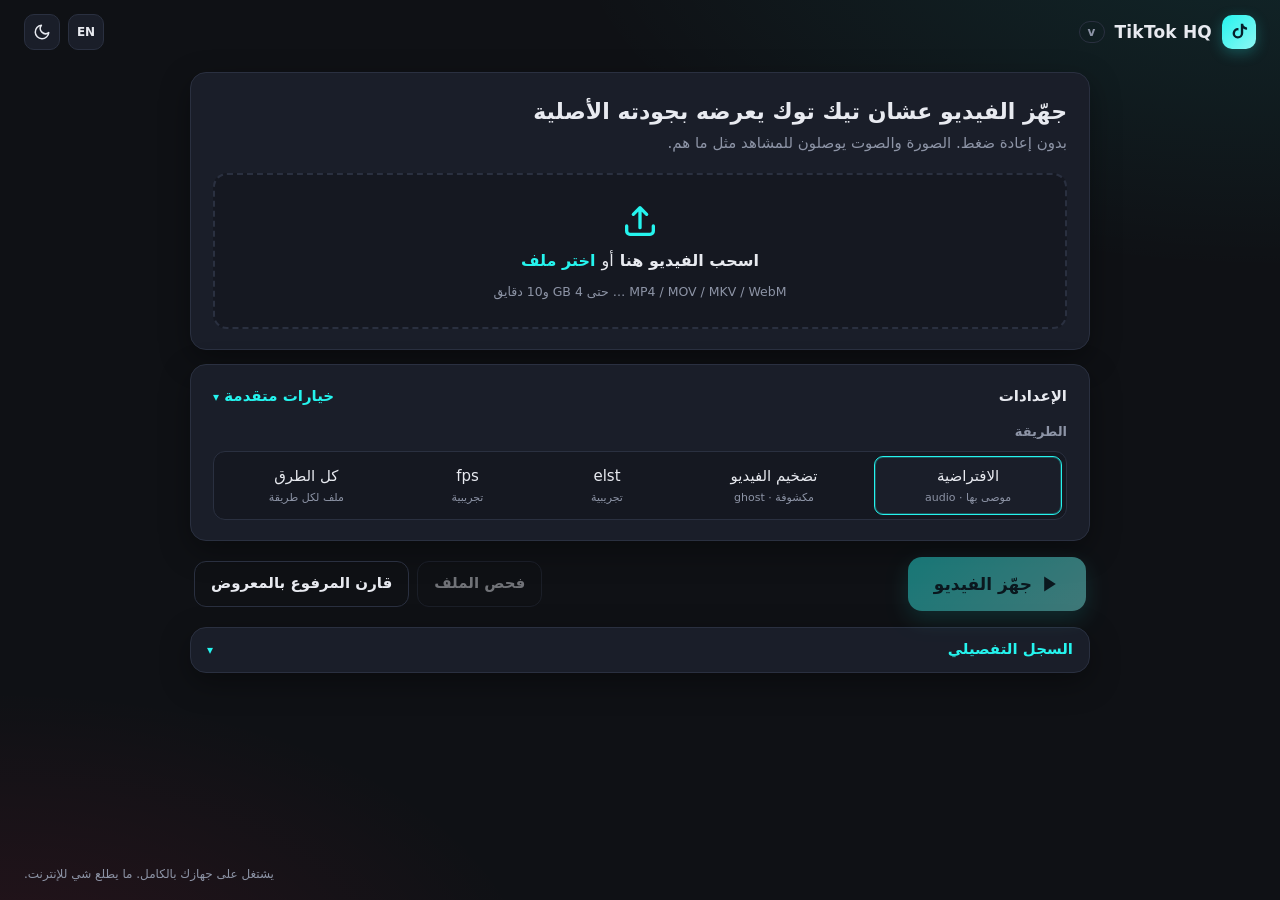
==== tiktok-hq/ui/index.html @ fc6ccd86 "TikTok HQ: modern window (pywebview + HTML/CSS/JS) with proper Arabic RTL, drag-and-drop, progress a" ====
<!doctype html>
<html lang="ar" dir="rtl" data-theme="dark">
<head>
<meta charset="utf-8">
<meta name="viewport" content="width=device-width, initial-scale=1">
<title>TikTok HQ</title>
<link rel="stylesheet" href="app.css">
</head>
<body>
<div id="app" class="app">

  <header class="topbar">
    <div class="brand">
      <span class="logo" aria-hidden="true">
        <svg viewBox="0 0 24 24" width="22" height="22"><path d="M14 3v10.4a3.2 3.2 0 1 1-2.6-3.14V7.6A5.8 5.8 0 1 0 16.6 13.4V8.2c1.2.9 2.6 1.4 4.2 1.4V7c-2.3 0-4.2-1.9-4.2-4z" fill="currentColor"/></svg>
      </span>
      <span class="brand-name">TikTok HQ</span>
      <span class="badge" id="version">v</span>
    </div>
    <div class="topbar-actions">
      <button class="icon-btn" id="btn-lang" title="English / عربي" type="button"><span id="lang-label">EN</span></button>
      <button class="icon-btn" id="btn-theme" title="Theme" type="button" aria-label="theme">
        <svg class="ico-sun" viewBox="0 0 24 24" width="18" height="18"><circle cx="12" cy="12" r="4" fill="none" stroke="currentColor" stroke-width="2"/><path d="M12 2v2m0 16v2M2 12h2m16 0h2M4.9 4.9l1.4 1.4m11.4 11.4 1.4 1.4M4.9 19.1l1.4-1.4m11.4-11.4 1.4-1.4" stroke="currentColor" stroke-width="2" stroke-linecap="round"/></svg>
        <svg class="ico-moon" viewBox="0 0 24 24" width="18" height="18"><path d="M21 12.8A9 9 0 1 1 11.2 3a7 7 0 0 0 9.8 9.8z" fill="none" stroke="currentColor" stroke-width="2" stroke-linejoin="round"/></svg>
      </button>
    </div>
  </header>

  <main class="main">

    <!-- hero / drop zone -->
    <section class="card hero" id="hero">
      <h1 class="title" data-i18n="title">جهّز الفيديو عشان تيك توك يعرضه بجودته الأصلية</h1>
      <p class="subtitle" data-i18n="subtitle">بدون إعادة ضغط. الصورة والصوت يوصلون للمشاهد مثل ما هم.</p>

      <div class="drop" id="drop" tabindex="0" role="button">
        <div class="drop-inner" id="drop-empty">
          <svg viewBox="0 0 24 24" width="40" height="40" aria-hidden="true"><path d="M12 16V4m0 0 4 4m-4-4-4 4" fill="none" stroke="currentColor" stroke-width="2" stroke-linecap="round" stroke-linejoin="round"/><path d="M4 15v3a2 2 0 0 0 2 2h12a2 2 0 0 0 2-2v-3" fill="none" stroke="currentColor" stroke-width="2" stroke-linecap="round"/></svg>
          <div class="drop-text">
            <strong data-i18n="drop_title">اسحب الفيديو هنا</strong>
            <span data-i18n="drop_or">أو</span>
            <button class="link-btn" id="btn-pick" type="button" data-i18n="drop_pick">اختر ملف</button>
          </div>
          <small class="muted" data-i18n="drop_hint">MP4 / MOV / MKV / WebM … حتى 4 GB و10 دقايق</small>
        </div>

        <div class="filecard hidden" id="filecard">
          <div class="thumb" aria-hidden="true">
            <svg viewBox="0 0 24 24" width="28" height="28"><rect x="3" y="5" width="18" height="14" rx="3" fill="none" stroke="currentColor" stroke-width="2"/><path d="m10 9 5 3-5 3z" fill="currentColor"/></svg>
          </div>
          <div class="filemeta">
            <div class="filename" id="f-name">—</div>
            <div class="filespecs" id="f-specs">—</div>
            <div class="plan" id="f-plan"></div>
          </div>
          <button class="icon-btn small" id="btn-clear" type="button" title="×" aria-label="clear">
            <svg viewBox="0 0 24 24" width="16" height="16"><path d="M6 6l12 12M18 6 6 18" stroke="currentColor" stroke-width="2" stroke-linecap="round"/></svg>
          </button>
        </div>
      </div>
    </section>

    <!-- options -->
    <section class="card" id="options">
      <div class="row between">
        <h2 class="h2" data-i18n="options">الإعدادات</h2>
        <button class="link-btn" id="btn-advanced" type="button"><span data-i18n="advanced">خيارات متقدمة</span> <span class="chev">▾</span></button>
      </div>

      <div class="field">
        <label class="label" data-i18n="method">الطريقة</label>
        <div class="segmented" id="method" role="radiogroup">
          <button type="button" data-value="audio" class="seg active"><span data-i18n="m_audio">الافتراضية</span><small data-i18n="m_audio_s">audio · موصى بها</small></button>
          <button type="button" data-value="ghost" class="seg"><span data-i18n="m_ghost">تضخيم الفيديو</span><small data-i18n="m_ghost_s">ghost · مكشوفة</small></button>
          <button type="button" data-value="elst" class="seg"><span data-i18n="m_elst">elst</span><small data-i18n="m_elst_s">تجريبية</small></button>
          <button type="button" data-value="fps" class="seg"><span data-i18n="m_fps">fps</span><small data-i18n="m_fps_s">تجريبية</small></button>
          <button type="button" data-value="all" class="seg"><span data-i18n="m_all">كل الطرق</span><small data-i18n="m_all_s">ملف لكل طريقة</small></button>
        </div>
        <p class="hint warn hidden" id="ghost-warn" data-i18n="ghost_warn">تيك توك يكشف هذي الطريقة من أغسطس 2026 (المنشور يصير خاص). للتجربة بس.</p>
      </div>

      <div class="advanced hidden" id="advanced">
        <div class="field">
          <label class="label" data-i18n="tags">التوقيع داخل الملف</label>
          <div class="segmented" id="tags" role="radiogroup">
            <button type="button" data-value="replica" class="seg active"><span data-i18n="t_replica">برنامج مونتاج</span><small>replica</small></button>
            <button type="button" data-value="plain" class="seg"><span data-i18n="t_plain">ffmpeg قديم</span><small>plain</small></button>
          </div>
        </div>
        <div class="field">
          <label class="check"><input type="checkbox" id="force"> <span data-i18n="force">إعادة ضغط إجبارية (بس إذا تيك توك أعاد ضغط ملفك)</span></label>
        </div>
        <div class="field">
          <label class="label" data-i18n="outdir">مجلد الناتج</label>
          <div class="row">
            <input class="input" id="outdir" type="text" data-i18n-ph="outdir_ph" placeholder="فاضي = بجانب الفيديو الأصلي">
            <button class="btn ghost" id="btn-outdir" type="button" data-i18n="choose">اختر</button>
          </div>
        </div>
      </div>
    </section>

    <!-- action -->
    <section class="actions">
      <button class="btn primary big" id="btn-prepare" type="button" disabled>
        <svg viewBox="0 0 24 24" width="20" height="20" aria-hidden="true"><path d="M5 3l14 9-14 9z" fill="currentColor"/></svg>
        <span data-i18n="prepare">جهّز الفيديو</span>
      </button>
      <div class="tools">
        <button class="btn ghost" id="btn-check" type="button" disabled data-i18n="check">فحص الملف</button>
        <button class="btn ghost" id="btn-compare" type="button" data-i18n="compare">قارن المرفوع بالمعروض</button>
      </div>
    </section>

    <!-- progress -->
    <section class="card hidden" id="progress">
      <div class="stepper">
        <div class="step" data-step="1"><span class="dot"></span><span data-i18n="s1">تجهيز</span></div>
        <div class="step" data-step="2"><span class="dot"></span><span data-i18n="s2">تعديل الحاوية</span></div>
        <div class="step" data-step="3"><span class="dot"></span><span data-i18n="s3">تحقق</span></div>
      </div>
      <div class="bar"><div class="fill" id="bar-fill"></div></div>
      <div class="status" id="status" dir="ltr"></div>
    </section>

    <!-- result -->
    <section class="card result hidden" id="result">
      <div class="result-head">
        <span class="okmark" aria-hidden="true">
          <svg viewBox="0 0 24 24" width="22" height="22"><path d="m5 12 4 4L19 6" fill="none" stroke="currentColor" stroke-width="2.5" stroke-linecap="round" stroke-linejoin="round"/></svg>
        </span>
        <div>
          <h2 class="h2" data-i18n="done_title">تم. الملف جاهز للرفع</h2>
          <div class="outputs" id="outputs"></div>
        </div>
        <button class="btn" id="btn-open" type="button" data-i18n="open_folder">افتح المجلد</button>
      </div>
      <ol class="steps">
        <li data-i18n="n1">ارفعه من متصفح الكمبيوتر (tiktok.com/upload أو TikTok Studio)، مو من تطبيق الجوال.</li>
        <li data-i18n="n2">خلّ خيار الرفع بجودة عالية (HD) مفعّل.</li>
        <li data-i18n="n3">لا تسوي أي تعديل أو قص أو صوت داخل تيك توك.</li>
        <li data-i18n="n4">انشره أول شي بخصوصية (Only you) وانتظر 5 دقايق.</li>
        <li data-i18n="n5">تأكد من الجودة من جهاز أو حساب ثاني، أو من بوت الفحص، ثم خلّه للكل.</li>
      </ol>
    </section>

    <!-- verdict (compare) -->
    <section class="card verdict hidden" id="verdict">
      <div class="verdict-badge" id="verdict-badge">—</div>
      <p class="verdict-text" id="verdict-text"></p>
    </section>

    <!-- error -->
    <section class="card error hidden" id="error">
      <div class="result-head">
        <span class="errmark" aria-hidden="true">
          <svg viewBox="0 0 24 24" width="22" height="22"><path d="M12 8v5m0 3.5v.5M10.3 3.9 2.6 17.2A2 2 0 0 0 4.3 20h15.4a2 2 0 0 0 1.7-2.8L13.7 3.9a2 2 0 0 0-3.4 0z" fill="none" stroke="currentColor" stroke-width="2" stroke-linecap="round" stroke-linejoin="round"/></svg>
        </span>
        <div>
          <h2 class="h2" data-i18n="err_title">ما اكتمل</h2>
          <p class="muted" id="error-text" dir="auto"></p>
        </div>
      </div>
    </section>

    <!-- log -->
    <section class="card log-card" id="log-card">
      <button class="row between link-btn wide" id="btn-log" type="button">
        <span data-i18n="log">السجل التفصيلي</span><span class="chev" id="log-chev">▾</span>
      </button>
      <pre class="log hidden" id="log" dir="ltr"></pre>
    </section>

  </main>

  <footer class="foot">
    <span class="muted" id="tools-line"></span>
    <span class="muted" data-i18n="foot">يشتغل على جهازك بالكامل. ما يطلع شي للإنترنت.</span>
  </footer>

  <div class="toast hidden" id="toast" dir="auto"></div>
</div>
<script src="app.js"></script>
</body>
</html>
---- tiktok-hq/ui/app.css ----
/* TikTok HQ - modern UI. No external assets (works offline inside the app). */

:root {
  --bg: #0f1115;
  --bg-2: #151821;
  --card: #1a1e29;
  --card-2: #20253200;
  --border: #2a3040;
  --text: #e8eaf0;
  --muted: #8d94a6;
  --accent: #25f4ee;        /* tiktok cyan */
  --accent-2: #fe2c55;      /* tiktok pink */
  --accent-ink: #06202a;
  --ok: #3ddc84;
  --warn: #ffb020;
  --err: #ff5a6a;
  --shadow: 0 10px 30px rgba(0, 0, 0, .35);
  --radius: 16px;
  --font: system-ui, -apple-system, "Segoe UI", "SF Pro Text", "Noto Sans Arabic", "Tahoma", sans-serif;
  --mono: ui-monospace, "Cascadia Mono", "SF Mono", Menlo, Consolas, monospace;
}
:root[data-theme="light"] {
  --bg: #f3f4f8;
  --bg-2: #ffffff;
  --card: #ffffff;
  --border: #e1e4ec;
  --text: #171a22;
  --muted: #6b7280;
  --accent-ink: #063a40;
  --shadow: 0 10px 30px rgba(20, 30, 60, .08);
}

* { box-sizing: border-box; }
html, body { height: 100%; }
body {
  margin: 0;
  font-family: var(--font);
  font-size: 15px;
  line-height: 1.55;
  color: var(--text);
  background: radial-gradient(1200px 600px at 100% -10%, rgba(37, 244, 238, .10), transparent 60%),
              radial-gradient(900px 500px at 0% 110%, rgba(254, 44, 85, .10), transparent 60%),
              var(--bg);
  font-variant-numeric: tabular-nums;
  -webkit-font-smoothing: antialiased;
  user-select: none;
}
button, input { font: inherit; color: inherit; }
button { cursor: pointer; }
.hidden { display: none !important; }
.muted { color: var(--muted); }

.app { min-height: 100%; display: flex; flex-direction: column; }
.main { flex: 1; width: min(900px, 100% - 48px); margin: 0 auto; padding: 8px 0 24px; display: flex; flex-direction: column; gap: 14px; }

/* top bar */
.topbar { display: flex; align-items: center; justify-content: space-between; padding: 14px 24px; }
.brand { display: flex; align-items: center; gap: 10px; font-weight: 700; font-size: 17px; letter-spacing: .2px; }
.logo { display: inline-grid; place-items: center; width: 34px; height: 34px; border-radius: 10px; color: var(--accent-ink);
  background: linear-gradient(135deg, var(--accent), #8ef7f3); box-shadow: 0 4px 14px rgba(37, 244, 238, .25); }
.badge { font-size: 12px; font-weight: 600; color: var(--muted); border: 1px solid var(--border); border-radius: 999px; padding: 1px 8px; direction: ltr; }
.topbar-actions { display: flex; gap: 8px; }
.icon-btn { display: inline-grid; place-items: center; width: 36px; height: 36px; border-radius: 10px; border: 1px solid var(--border); background: var(--card); color: var(--text); transition: background .15s, transform .1s; }
.icon-btn:hover { background: var(--bg-2); }
.icon-btn:active { transform: scale(.96); }
.icon-btn.small { width: 30px; height: 30px; border-radius: 8px; }
#lang-label { font-size: 12px; font-weight: 700; }
:root[data-theme="light"] .ico-moon, :root[data-theme="dark"] .ico-sun { display: none; }

/* cards */
.card { background: var(--card); border: 1px solid var(--border); border-radius: var(--radius); padding: 20px 22px; box-shadow: var(--shadow); }
.h2 { font-size: 15px; font-weight: 700; margin: 0; }
.row { display: flex; align-items: center; gap: 10px; }
.row.between { justify-content: space-between; }
.wide { width: 100%; }

/* hero */
.hero { padding-top: 24px; }
.title { font-size: 22px; font-weight: 800; margin: 0 0 4px; line-height: 1.4; }
.subtitle { margin: 0 0 18px; color: var(--muted); }

.drop { position: relative; border: 2px dashed var(--border); border-radius: 14px; padding: 26px 20px; text-align: center; transition: border-color .15s, background .15s; background: var(--bg-2); outline: none; }
.drop:hover, .drop:focus-visible { border-color: var(--accent); }
.drop.over { border-color: var(--accent); background: rgba(37, 244, 238, .07); }
.drop.has-file { padding: 14px 16px; text-align: start; border-style: solid; }
.drop-inner { display: flex; flex-direction: column; align-items: center; gap: 8px; color: var(--muted); }
.drop-inner svg { color: var(--accent); }
.drop-text { display: flex; gap: 6px; align-items: baseline; color: var(--text); font-size: 16px; }
.link-btn { background: none; border: 0; padding: 0; color: var(--accent); font-weight: 600; }
.link-btn:hover { text-decoration: underline; }
:root[data-theme="light"] .link-btn { color: #0b8a86; }

.filecard { display: flex; align-items: center; gap: 14px; }
.thumb { flex: 0 0 52px; height: 52px; display: grid; place-items: center; border-radius: 12px; background: linear-gradient(135deg, rgba(37, 244, 238, .18), rgba(254, 44, 85, .18)); color: var(--text); }
.filemeta { flex: 1; min-width: 0; }
.filename { font-weight: 700; white-space: nowrap; overflow: hidden; text-overflow: ellipsis; direction: ltr; text-align: start; unicode-bidi: plaintext; }
.filespecs { color: var(--muted); font-size: 13px; direction: ltr; text-align: start; unicode-bidi: plaintext; }
.plan { margin-top: 6px; font-size: 13px; display: flex; flex-wrap: wrap; gap: 6px; }
.chip { display: inline-flex; align-items: center; gap: 6px; padding: 2px 10px; border-radius: 999px; font-size: 12.5px; font-weight: 600; border: 1px solid var(--border); background: var(--card); }
.chip.ok { color: var(--ok); border-color: rgba(61, 220, 132, .35); }
.chip.warn { color: var(--warn); border-color: rgba(255, 176, 32, .4); }
.chip.info { color: var(--accent); border-color: rgba(37, 244, 238, .35); }
:root[data-theme="light"] .chip.info { color: #0b8a86; }

/* options */
.field { margin-top: 14px; }
.label { display: block; font-size: 13px; font-weight: 600; color: var(--muted); margin-bottom: 8px; }
.segmented { display: flex; flex-wrap: wrap; gap: 6px; padding: 4px; border-radius: 12px; background: var(--bg-2); border: 1px solid var(--border); }
.seg { flex: 1 1 auto; min-width: 110px; display: flex; flex-direction: column; align-items: center; gap: 1px; padding: 8px 10px; border-radius: 9px; border: 1px solid transparent; background: transparent; transition: background .15s, border-color .15s; }
.seg small { font-size: 11px; color: var(--muted); direction: ltr; }
.seg:hover { background: var(--card); }
.seg.active { background: var(--card); border-color: var(--accent); box-shadow: 0 0 0 1px rgba(37, 244, 238, .25) inset; }
.hint { font-size: 13px; margin: 8px 2px 0; }
.hint.warn { color: var(--warn); }
.advanced { margin-top: 6px; padding-top: 4px; border-top: 1px dashed var(--border); }
.check { display: flex; align-items: center; gap: 10px; cursor: pointer; }
.check input { width: 18px; height: 18px; accent-color: var(--accent); }
.input { flex: 1; padding: 10px 12px; border-radius: 10px; border: 1px solid var(--border); background: var(--bg-2); color: var(--text); direction: ltr; text-align: start; }
.input:focus { outline: 2px solid rgba(37, 244, 238, .4); border-color: var(--accent); }
.chev { display: inline-block; transition: transform .15s; font-size: 12px; }
.open .chev, .chev.open { transform: rotate(180deg); }

/* buttons */
.btn { display: inline-flex; align-items: center; justify-content: center; gap: 8px; padding: 10px 16px; border-radius: 12px; border: 1px solid var(--border); background: var(--card); color: var(--text); font-weight: 600; transition: transform .1s, filter .15s, background .15s; }
.btn:hover { filter: brightness(1.08); }
.btn:active { transform: translateY(1px); }
.btn:disabled { opacity: .45; cursor: not-allowed; filter: none; transform: none; }
.btn.ghost { background: transparent; }
.btn.primary { border: 0; color: #06202a; background: linear-gradient(135deg, var(--accent), #7af5f0); box-shadow: 0 8px 22px rgba(37, 244, 238, .28); }
.btn.big { padding: 14px 26px; font-size: 17px; border-radius: 14px; }
.actions { display: flex; align-items: center; justify-content: space-between; gap: 12px; flex-wrap: wrap; padding: 2px 4px; }
.tools { display: flex; gap: 8px; flex-wrap: wrap; }

/* progress */
.stepper { display: flex; gap: 8px; margin-bottom: 14px; }
.step { flex: 1; display: flex; align-items: center; gap: 8px; padding: 8px 10px; border-radius: 10px; background: var(--bg-2); color: var(--muted); font-size: 13.5px; font-weight: 600; border: 1px solid var(--border); }
.step .dot { width: 10px; height: 10px; border-radius: 50%; background: var(--border); flex: 0 0 auto; }
.step.active { color: var(--text); border-color: var(--accent); }
.step.active .dot { background: var(--accent); box-shadow: 0 0 0 4px rgba(37, 244, 238, .2); animation: pulse 1.2s infinite; }
.step.done { color: var(--text); }
.step.done .dot { background: var(--ok); }
@keyframes pulse { 0%, 100% { box-shadow: 0 0 0 3px rgba(37, 244, 238, .2); } 50% { box-shadow: 0 0 0 7px rgba(37, 244, 238, .08); } }
.bar { height: 10px; border-radius: 999px; background: var(--bg-2); border: 1px solid var(--border); overflow: hidden; }
.fill { height: 100%; width: 0; border-radius: inherit; background: linear-gradient(90deg, var(--accent), var(--accent-2)); transition: width .25s ease; }
.fill.indeterminate { width: 35% !important; animation: slide 1.2s infinite ease-in-out; }
@keyframes slide { 0% { margin-inline-start: -35%; } 100% { margin-inline-start: 100%; } }
.status { margin-top: 10px; font-family: var(--mono); font-size: 12.5px; color: var(--muted); white-space: nowrap; overflow: hidden; text-overflow: ellipsis; text-align: left; }

/* result / error / verdict */
.result-head { display: flex; align-items: flex-start; gap: 14px; }
.result-head > div { flex: 1; min-width: 0; }
.okmark { display: grid; place-items: center; width: 40px; height: 40px; border-radius: 50%; background: rgba(61, 220, 132, .15); color: var(--ok); flex: 0 0 auto; }
.errmark { display: grid; place-items: center; width: 40px; height: 40px; border-radius: 50%; background: rgba(255, 90, 106, .15); color: var(--err); flex: 0 0 auto; }
.result { border-color: rgba(61, 220, 132, .35); }
.error { border-color: rgba(255, 90, 106, .4); }
.outputs { margin-top: 4px; font-family: var(--mono); font-size: 12.5px; color: var(--muted); direction: ltr; text-align: left; word-break: break-all; }
.steps { margin: 16px 0 0; padding-inline-start: 22px; color: var(--text); }
.steps li { margin: 6px 0; }
.verdict { display: flex; align-items: center; gap: 14px; }
.verdict-badge { font-family: var(--mono); font-weight: 800; padding: 6px 12px; border-radius: 10px; background: var(--bg-2); border: 1px solid var(--border); direction: ltr; }
.verdict-badge.good { color: var(--ok); border-color: rgba(61, 220, 132, .4); }
.verdict-badge.bad { color: var(--err); border-color: rgba(255, 90, 106, .4); }
.verdict-text { margin: 0; }

/* log */
.log-card { padding: 10px 16px; }
.log { margin: 10px 0 0; max-height: 280px; overflow: auto; padding: 12px; border-radius: 10px; background: var(--bg); border: 1px solid var(--border); font-family: var(--mono); font-size: 12.5px; line-height: 1.5; color: var(--muted); white-space: pre-wrap; text-align: left; user-select: text; }

/* footer, toast */
.foot { display: flex; justify-content: space-between; gap: 12px; padding: 10px 24px 16px; font-size: 12px; flex-wrap: wrap; }
#tools-line { direction: ltr; }
.toast { position: fixed; bottom: 22px; inset-inline-start: 50%; transform: translateX(-50%); background: var(--text); color: var(--bg); padding: 10px 16px; border-radius: 12px; box-shadow: var(--shadow); font-weight: 600; max-width: min(640px, 90vw); z-index: 10; }
[dir="rtl"] .toast { transform: translateX(50%); }

/* busy state */
.busy .btn.primary { pointer-events: none; opacity: .6; }
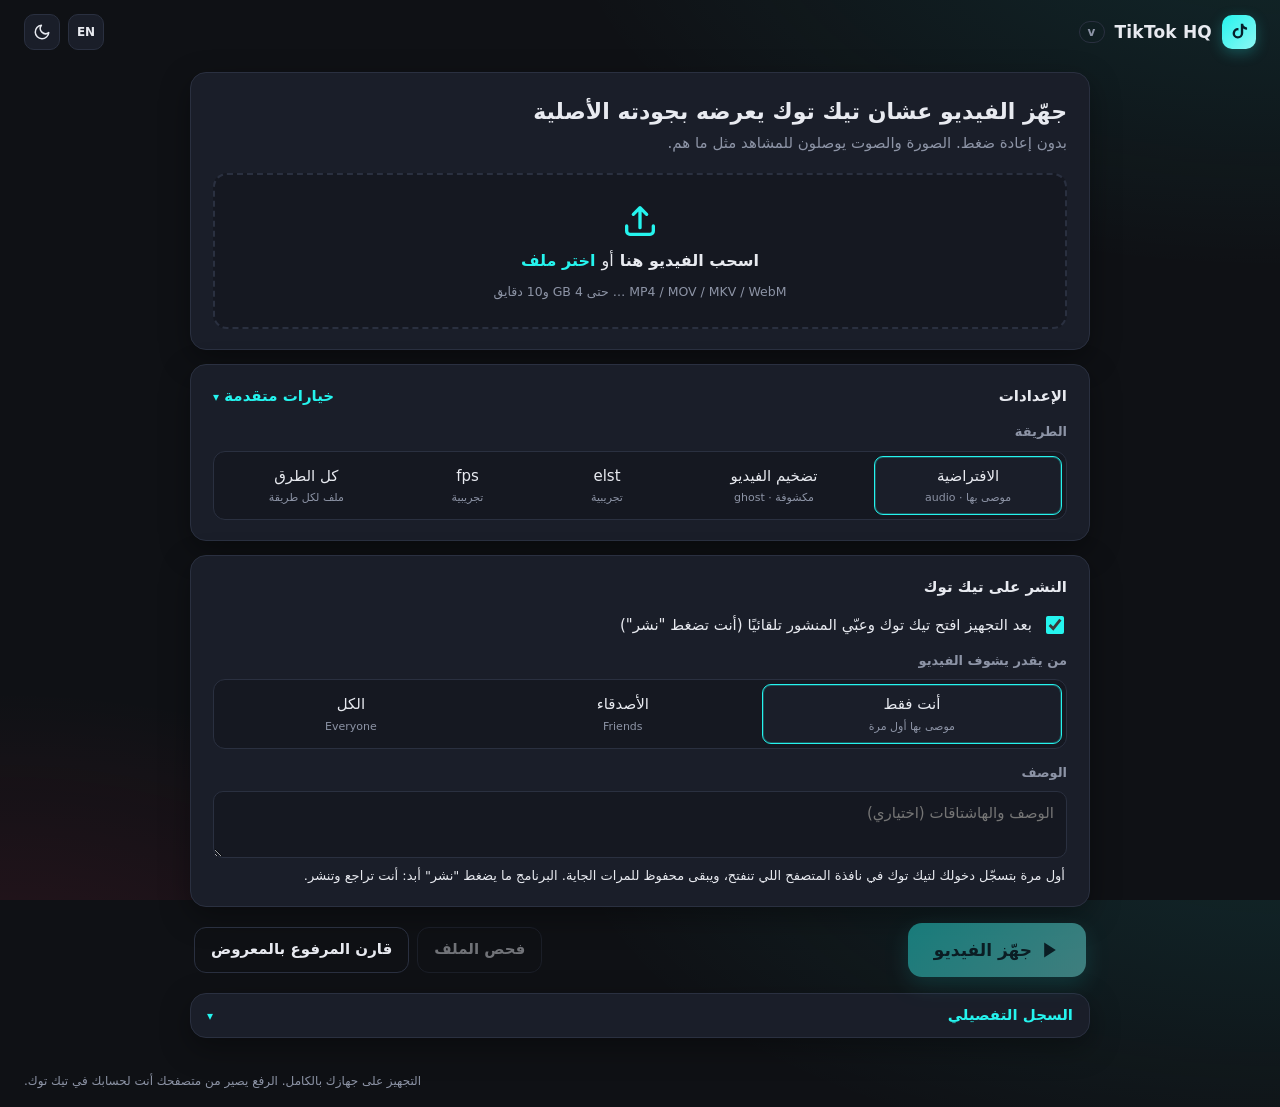
==== commit 22a62f1f: "TikTok HQ 2.3.0: after preparing, set up the TikTok post in the user's browser; the user presses Pos" ====
--- a/tiktok-hq/ui/index.html
+++ b/tiktok-hq/ui/index.html
@@ -33,7 +33,7 @@
       <h1 class="title" data-i18n="title">جهّز الفيديو عشان تيك توك يعرضه بجودته الأصلية</h1>
       <p class="subtitle" data-i18n="subtitle">بدون إعادة ضغط. الصورة والصوت يوصلون للمشاهد مثل ما هم.</p>
 
-      <div class="drop" id="drop" tabindex="0" role="button">
+      <div class="drop" id="drop" tabindex="0" data-i18n-aria="drop_title" aria-label="اسحب الفيديو هنا">
         <div class="drop-inner" id="drop-empty">
           <svg viewBox="0 0 24 24" width="40" height="40" aria-hidden="true"><path d="M12 16V4m0 0 4 4m-4-4-4 4" fill="none" stroke="currentColor" stroke-width="2" stroke-linecap="round" stroke-linejoin="round"/><path d="M4 15v3a2 2 0 0 0 2 2h12a2 2 0 0 0 2-2v-3" fill="none" stroke="currentColor" stroke-width="2" stroke-linecap="round"/></svg>
           <div class="drop-text">
@@ -64,17 +64,17 @@
     <section class="card" id="options">
       <div class="row between">
         <h2 class="h2" data-i18n="options">الإعدادات</h2>
-        <button class="link-btn" id="btn-advanced" type="button"><span data-i18n="advanced">خيارات متقدمة</span> <span class="chev">▾</span></button>
+        <button class="link-btn" id="btn-advanced" type="button" aria-expanded="false" aria-controls="advanced"><span data-i18n="advanced">خيارات متقدمة</span> <span class="chev">▾</span></button>
       </div>
 
       <div class="field">
         <label class="label" data-i18n="method">الطريقة</label>
         <div class="segmented" id="method" role="radiogroup">
-          <button type="button" data-value="audio" class="seg active"><span data-i18n="m_audio">الافتراضية</span><small data-i18n="m_audio_s">audio · موصى بها</small></button>
-          <button type="button" data-value="ghost" class="seg"><span data-i18n="m_ghost">تضخيم الفيديو</span><small data-i18n="m_ghost_s">ghost · مكشوفة</small></button>
-          <button type="button" data-value="elst" class="seg"><span data-i18n="m_elst">elst</span><small data-i18n="m_elst_s">تجريبية</small></button>
-          <button type="button" data-value="fps" class="seg"><span data-i18n="m_fps">fps</span><small data-i18n="m_fps_s">تجريبية</small></button>
-          <button type="button" data-value="all" class="seg"><span data-i18n="m_all">كل الطرق</span><small data-i18n="m_all_s">ملف لكل طريقة</small></button>
+          <button type="button" role="radio" aria-checked="true" data-value="audio" class="seg active"><span data-i18n="m_audio">الافتراضية</span><small data-i18n="m_audio_s">audio · موصى بها</small></button>
+          <button type="button" role="radio" aria-checked="false" data-value="ghost" class="seg"><span data-i18n="m_ghost">تضخيم الفيديو</span><small data-i18n="m_ghost_s">ghost · مكشوفة</small></button>
+          <button type="button" role="radio" aria-checked="false" data-value="elst" class="seg"><span data-i18n="m_elst">elst</span><small data-i18n="m_elst_s">تجريبية</small></button>
+          <button type="button" role="radio" aria-checked="false" data-value="fps" class="seg"><span data-i18n="m_fps">fps</span><small data-i18n="m_fps_s">تجريبية</small></button>
+          <button type="button" role="radio" aria-checked="false" data-value="all" class="seg"><span data-i18n="m_all">كل الطرق</span><small data-i18n="m_all_s">ملف لكل طريقة</small></button>
         </div>
         <p class="hint warn hidden" id="ghost-warn" data-i18n="ghost_warn">تيك توك يكشف هذي الطريقة من أغسطس 2026 (المنشور يصير خاص). للتجربة بس.</p>
       </div>
@@ -83,8 +83,8 @@
         <div class="field">
           <label class="label" data-i18n="tags">التوقيع داخل الملف</label>
           <div class="segmented" id="tags" role="radiogroup">
-            <button type="button" data-value="replica" class="seg active"><span data-i18n="t_replica">برنامج مونتاج</span><small>replica</small></button>
-            <button type="button" data-value="plain" class="seg"><span data-i18n="t_plain">ffmpeg قديم</span><small>plain</small></button>
+            <button type="button" role="radio" aria-checked="true" data-value="replica" class="seg active"><span data-i18n="t_replica">برنامج مونتاج</span><small>replica</small></button>
+            <button type="button" role="radio" aria-checked="false" data-value="plain" class="seg"><span data-i18n="t_plain">ffmpeg قديم</span><small>plain</small></button>
           </div>
         </div>
         <div class="field">
@@ -97,6 +97,30 @@
             <button class="btn ghost" id="btn-outdir" type="button" data-i18n="choose">اختر</button>
           </div>
         </div>
+      </div>
+    </section>
+
+    <!-- posting on TikTok (hand-over: the app fills the form, the user presses Post) -->
+    <section class="card" id="post-opts">
+      <h2 class="h2" data-i18n="post_title">النشر على تيك توك</h2>
+      <div class="field">
+        <label class="check"><input type="checkbox" id="auto-upload" checked> <span data-i18n="auto_upload">بعد التجهيز افتح تيك توك وعبّي المنشور تلقائيًا (أنت تضغط "نشر")</span></label>
+      </div>
+      <div id="post-fields">
+        <div class="field">
+          <label class="label" data-i18n="privacy">من يقدر يشوف الفيديو</label>
+          <div class="segmented" id="privacy" role="radiogroup">
+            <button type="button" role="radio" aria-checked="true" data-value="only_me" class="seg active"><span data-i18n="p_only_me">أنت فقط</span><small data-i18n="p_only_me_s">موصى بها أول مرة</small></button>
+            <button type="button" role="radio" aria-checked="false" data-value="friends" class="seg"><span data-i18n="p_friends">الأصدقاء</span><small>Friends</small></button>
+            <button type="button" role="radio" aria-checked="false" data-value="everyone" class="seg"><span data-i18n="p_everyone">الكل</span><small>Everyone</small></button>
+          </div>
+        </div>
+        <div class="field">
+          <label class="label" for="caption" data-i18n="caption">الوصف</label>
+          <textarea class="input textarea" id="caption" dir="auto" rows="2" maxlength="2200" data-i18n-ph="caption_ph" placeholder="الوصف والهاشتاقات (اختياري)"></textarea>
+        </div>
+        <p class="hint" data-i18n="post_hint">أول مرة بتسجّل دخولك لتيك توك في نافذة المتصفح اللي تنفتح، ويبقى محفوظ للمرات الجاية. البرنامج ما يضغط "نشر" أبد: أنت تراجع وتنشر.</p>
+        <p class="hint warn hidden" id="no-browser" data-i18n="no_browser_hint">ما لقينا Microsoft Edge ولا Google Chrome على الجهاز، والنشر التلقائي يحتاج واحد منهم.</p>
       </div>
     </section>
 
@@ -133,7 +157,10 @@
           <h2 class="h2" data-i18n="done_title">تم. الملف جاهز للرفع</h2>
           <div class="outputs" id="outputs"></div>
         </div>
-        <button class="btn" id="btn-open" type="button" data-i18n="open_folder">افتح المجلد</button>
+        <div class="head-actions">
+          <button class="btn primary hidden" id="btn-upload" type="button" data-i18n="upload_now">جهّز المنشور على تيك توك</button>
+          <button class="btn" id="btn-open" type="button" data-i18n="open_folder">افتح المجلد</button>
+        </div>
       </div>
       <ol class="steps">
         <li data-i18n="n1">ارفعه من متصفح الكمبيوتر (tiktok.com/upload أو TikTok Studio)، مو من تطبيق الجوال.</li>
@@ -142,6 +169,32 @@
         <li data-i18n="n4">انشره أول شي بخصوصية (Only you) وانتظر 5 دقايق.</li>
         <li data-i18n="n5">تأكد من الجودة من جهاز أو حساب ثاني، أو من بوت الفحص، ثم خلّه للكل.</li>
       </ol>
+    </section>
+
+    <!-- upload to TikTok: status -->
+    <section class="card upload hidden" id="upload" data-state="" aria-live="polite">
+      <div class="result-head">
+        <span class="upmark" aria-hidden="true">
+          <svg viewBox="0 0 24 24" width="22" height="22"><path d="M14 3v10.4a3.2 3.2 0 1 1-2.6-3.14V7.6A5.8 5.8 0 1 0 16.6 13.4V8.2c1.2.9 2.6 1.4 4.2 1.4V7c-2.3 0-4.2-1.9-4.2-4z" fill="currentColor"/></svg>
+        </span>
+        <div>
+          <h2 class="h2" id="up-title">—</h2>
+          <p class="up-text" id="up-text" dir="auto"></p>
+          <p class="muted up-file" id="up-file" dir="auto"></p>
+        </div>
+        <div class="head-actions">
+          <button class="btn ghost" id="btn-up-stop" type="button" data-i18n="up_stop">إيقاف</button>
+          <button class="btn hidden" id="btn-up-retry" type="button" data-i18n="up_retry">حاول مرة ثانية</button>
+          <button class="btn ghost hidden" id="btn-up-debug" type="button" data-i18n="up_debug">ملفات التشخيص</button>
+        </div>
+      </div>
+      <div class="stepper up-steps">
+        <div class="step" data-up="1"><span class="dot"></span><span data-i18n="u1">فتح المتصفح</span></div>
+        <div class="step" data-up="2"><span class="dot"></span><span data-i18n="u2">تسجيل الدخول</span></div>
+        <div class="step" data-up="3"><span class="dot"></span><span data-i18n="u3">رفع الملف</span></div>
+        <div class="step" data-up="4"><span class="dot"></span><span data-i18n="u4">الوصف والخصوصية</span></div>
+        <div class="step" data-up="5"><span class="dot"></span><span data-i18n="u5">ضغطتك على "نشر"</span></div>
+      </div>
     </section>
 
     <!-- verdict (compare) -->
@@ -165,7 +218,7 @@
 
     <!-- log -->
     <section class="card log-card" id="log-card">
-      <button class="row between link-btn wide" id="btn-log" type="button">
+      <button class="row between link-btn wide" id="btn-log" type="button" aria-expanded="false" aria-controls="log">
         <span data-i18n="log">السجل التفصيلي</span><span class="chev" id="log-chev">▾</span>
       </button>
       <pre class="log hidden" id="log" dir="ltr"></pre>
@@ -175,10 +228,10 @@
 
   <footer class="foot">
     <span class="muted" id="tools-line"></span>
-    <span class="muted" data-i18n="foot">يشتغل على جهازك بالكامل. ما يطلع شي للإنترنت.</span>
+    <span class="muted" data-i18n="foot">التجهيز على جهازك بالكامل. الرفع يصير من متصفحك أنت لحسابك في تيك توك.</span>
   </footer>
 
-  <div class="toast hidden" id="toast" dir="auto"></div>
+  <div class="toast hidden" id="toast" dir="auto" role="status" aria-live="polite"></div>
 </div>
 <script src="app.js"></script>
 </body>
--- a/tiktok-hq/ui/app.css
+++ b/tiktok-hq/ui/app.css
@@ -14,6 +14,8 @@
   --ok: #3ddc84;
   --warn: #ffb020;
   --err: #ff5a6a;
+  --accent-line: #25f4ee;   /* borders / focus of active controls */
+  --accent-text: #25f4ee;   /* links and info chips */
   --shadow: 0 10px 30px rgba(0, 0, 0, .35);
   --radius: 16px;
   --font: system-ui, -apple-system, "Segoe UI", "SF Pro Text", "Noto Sans Arabic", "Tahoma", sans-serif;
@@ -27,6 +29,11 @@
   --text: #171a22;
   --muted: #6b7280;
   --accent-ink: #063a40;
+  --accent-line: #0b8a86;
+  --accent-text: #0b7a77;
+  --ok: #15803d;
+  --warn: #b45309;
+  --err: #dc2626;
   --shadow: 0 10px 30px rgba(20, 30, 60, .08);
 }
 
@@ -45,7 +52,7 @@
   -webkit-font-smoothing: antialiased;
   user-select: none;
 }
-button, input { font: inherit; color: inherit; }
+button, input, textarea { font: inherit; color: inherit; }
 button { cursor: pointer; }
 .hidden { display: none !important; }
 .muted { color: var(--muted); }
@@ -80,27 +87,25 @@
 .subtitle { margin: 0 0 18px; color: var(--muted); }
 
 .drop { position: relative; border: 2px dashed var(--border); border-radius: 14px; padding: 26px 20px; text-align: center; transition: border-color .15s, background .15s; background: var(--bg-2); outline: none; }
-.drop:hover, .drop:focus-visible { border-color: var(--accent); }
-.drop.over { border-color: var(--accent); background: rgba(37, 244, 238, .07); }
+.drop:hover, .drop:focus-visible { border-color: var(--accent-line); }
+.drop.over { border-color: var(--accent-line); background: rgba(37, 244, 238, .07); }
 .drop.has-file { padding: 14px 16px; text-align: start; border-style: solid; }
 .drop-inner { display: flex; flex-direction: column; align-items: center; gap: 8px; color: var(--muted); }
-.drop-inner svg { color: var(--accent); }
+.drop-inner svg { color: var(--accent-text); }
 .drop-text { display: flex; gap: 6px; align-items: baseline; color: var(--text); font-size: 16px; }
-.link-btn { background: none; border: 0; padding: 0; color: var(--accent); font-weight: 600; }
+.link-btn { background: none; border: 0; padding: 0; color: var(--accent-text); font-weight: 600; }
 .link-btn:hover { text-decoration: underline; }
-:root[data-theme="light"] .link-btn { color: #0b8a86; }
 
 .filecard { display: flex; align-items: center; gap: 14px; }
 .thumb { flex: 0 0 52px; height: 52px; display: grid; place-items: center; border-radius: 12px; background: linear-gradient(135deg, rgba(37, 244, 238, .18), rgba(254, 44, 85, .18)); color: var(--text); }
 .filemeta { flex: 1; min-width: 0; }
-.filename { font-weight: 700; white-space: nowrap; overflow: hidden; text-overflow: ellipsis; direction: ltr; text-align: start; unicode-bidi: plaintext; }
+.filename { font-weight: 700; white-space: nowrap; overflow: hidden; text-overflow: ellipsis; direction: ltr; text-align: start; unicode-bidi: plaintext; -webkit-user-select: text; user-select: text; }
 .filespecs { color: var(--muted); font-size: 13px; direction: ltr; text-align: start; unicode-bidi: plaintext; }
 .plan { margin-top: 6px; font-size: 13px; display: flex; flex-wrap: wrap; gap: 6px; }
-.chip { display: inline-flex; align-items: center; gap: 6px; padding: 2px 10px; border-radius: 999px; font-size: 12.5px; font-weight: 600; border: 1px solid var(--border); background: var(--card); }
+.chip { display: inline-flex; align-items: center; gap: 6px; padding: 2px 10px; border-radius: 999px; font-size: 12.5px; font-weight: 600; border: 1px solid var(--border); background: var(--card); unicode-bidi: plaintext; }
 .chip.ok { color: var(--ok); border-color: rgba(61, 220, 132, .35); }
 .chip.warn { color: var(--warn); border-color: rgba(255, 176, 32, .4); }
-.chip.info { color: var(--accent); border-color: rgba(37, 244, 238, .35); }
-:root[data-theme="light"] .chip.info { color: #0b8a86; }
+.chip.info { color: var(--accent-text); border-color: rgba(37, 244, 238, .35); }
 
 /* options */
 .field { margin-top: 14px; }
@@ -109,14 +114,14 @@
 .seg { flex: 1 1 auto; min-width: 110px; display: flex; flex-direction: column; align-items: center; gap: 1px; padding: 8px 10px; border-radius: 9px; border: 1px solid transparent; background: transparent; transition: background .15s, border-color .15s; }
 .seg small { font-size: 11px; color: var(--muted); direction: ltr; }
 .seg:hover { background: var(--card); }
-.seg.active { background: var(--card); border-color: var(--accent); box-shadow: 0 0 0 1px rgba(37, 244, 238, .25) inset; }
+.seg.active { background: var(--card); border-color: var(--accent-line); box-shadow: 0 0 0 1px rgba(37, 244, 238, .25) inset; }
 .hint { font-size: 13px; margin: 8px 2px 0; }
 .hint.warn { color: var(--warn); }
 .advanced { margin-top: 6px; padding-top: 4px; border-top: 1px dashed var(--border); }
 .check { display: flex; align-items: center; gap: 10px; cursor: pointer; }
 .check input { width: 18px; height: 18px; accent-color: var(--accent); }
 .input { flex: 1; padding: 10px 12px; border-radius: 10px; border: 1px solid var(--border); background: var(--bg-2); color: var(--text); direction: ltr; text-align: start; }
-.input:focus { outline: 2px solid rgba(37, 244, 238, .4); border-color: var(--accent); }
+.input:focus { outline: 2px solid rgba(37, 244, 238, .4); border-color: var(--accent-line); }
 .chev { display: inline-block; transition: transform .15s; font-size: 12px; }
 .open .chev, .chev.open { transform: rotate(180deg); }
 
@@ -135,8 +140,8 @@
 .stepper { display: flex; gap: 8px; margin-bottom: 14px; }
 .step { flex: 1; display: flex; align-items: center; gap: 8px; padding: 8px 10px; border-radius: 10px; background: var(--bg-2); color: var(--muted); font-size: 13.5px; font-weight: 600; border: 1px solid var(--border); }
 .step .dot { width: 10px; height: 10px; border-radius: 50%; background: var(--border); flex: 0 0 auto; }
-.step.active { color: var(--text); border-color: var(--accent); }
-.step.active .dot { background: var(--accent); box-shadow: 0 0 0 4px rgba(37, 244, 238, .2); animation: pulse 1.2s infinite; }
+.step.active { color: var(--text); border-color: var(--accent-line); }
+.step.active .dot { background: var(--accent-line); box-shadow: 0 0 0 4px rgba(37, 244, 238, .2); animation: pulse 1.2s infinite; }
 .step.done { color: var(--text); }
 .step.done .dot { background: var(--ok); }
 @keyframes pulse { 0%, 100% { box-shadow: 0 0 0 3px rgba(37, 244, 238, .2); } 50% { box-shadow: 0 0 0 7px rgba(37, 244, 238, .08); } }
@@ -153,7 +158,7 @@
 .errmark { display: grid; place-items: center; width: 40px; height: 40px; border-radius: 50%; background: rgba(255, 90, 106, .15); color: var(--err); flex: 0 0 auto; }
 .result { border-color: rgba(61, 220, 132, .35); }
 .error { border-color: rgba(255, 90, 106, .4); }
-.outputs { margin-top: 4px; font-family: var(--mono); font-size: 12.5px; color: var(--muted); direction: ltr; text-align: left; word-break: break-all; }
+.outputs { margin-top: 4px; font-family: var(--mono); font-size: 12.5px; color: var(--muted); direction: ltr; text-align: left; white-space: pre-line; overflow-wrap: anywhere; -webkit-user-select: text; user-select: text; }
 .steps { margin: 16px 0 0; padding-inline-start: 22px; color: var(--text); }
 .steps li { margin: 6px 0; }
 .verdict { display: flex; align-items: center; gap: 14px; }
@@ -164,7 +169,7 @@
 
 /* log */
 .log-card { padding: 10px 16px; }
-.log { margin: 10px 0 0; max-height: 280px; overflow: auto; padding: 12px; border-radius: 10px; background: var(--bg); border: 1px solid var(--border); font-family: var(--mono); font-size: 12.5px; line-height: 1.5; color: var(--muted); white-space: pre-wrap; text-align: left; user-select: text; }
+.log { margin: 10px 0 0; max-height: 280px; overflow: auto; padding: 12px; border-radius: 10px; background: var(--bg); border: 1px solid var(--border); font-family: var(--mono); font-size: 12.5px; line-height: 1.5; color: var(--muted); white-space: pre-wrap; text-align: left; -webkit-user-select: text; user-select: text; }
 
 /* footer, toast */
 .foot { display: flex; justify-content: space-between; gap: 12px; padding: 10px 24px 16px; font-size: 12px; flex-wrap: wrap; }
@@ -172,5 +177,27 @@
 .toast { position: fixed; bottom: 22px; inset-inline-start: 50%; transform: translateX(-50%); background: var(--text); color: var(--bg); padding: 10px 16px; border-radius: 12px; box-shadow: var(--shadow); font-weight: 600; max-width: min(640px, 90vw); z-index: 10; }
 [dir="rtl"] .toast { transform: translateX(50%); }
 
+#error-text { -webkit-user-select: text; user-select: text; }
+.drop:focus-visible, .btn:focus-visible, .seg:focus-visible, .icon-btn:focus-visible, .link-btn:focus-visible { outline: 2px solid var(--accent-line); outline-offset: 2px; }
+
 /* busy state */
 .busy .btn.primary { pointer-events: none; opacity: .6; }
+
+/* posting on TikTok */
+.input.textarea { display: block; width: 100%; min-height: 58px; resize: vertical; line-height: 1.5; direction: revert; unicode-bidi: plaintext; }
+.input, .textarea { -webkit-user-select: text; user-select: text; }
+.head-actions { display: flex; gap: 8px; flex-wrap: wrap; justify-content: flex-end; align-items: center; }
+.upmark { display: grid; place-items: center; width: 40px; height: 40px; border-radius: 50%; background: rgba(37, 244, 238, .14); color: var(--accent-text); flex: 0 0 auto; }
+.upload { border-color: rgba(37, 244, 238, .35); }
+.upload[data-state="ready"] { border-color: var(--accent-2); box-shadow: 0 0 0 1px rgba(254, 44, 85, .35), var(--shadow); }
+.upload[data-state="ready"] .upmark { background: rgba(254, 44, 85, .15); color: var(--accent-2); animation: pulse 1.6s infinite; }
+.upload[data-state="posted"] { border-color: rgba(61, 220, 132, .45); }
+.upload[data-state="posted"] .upmark { background: rgba(61, 220, 132, .15); color: var(--ok); }
+.upload[data-state="error"] { border-color: rgba(255, 90, 106, .4); }
+.upload[data-state="error"] .upmark { background: rgba(255, 90, 106, .15); color: var(--err); }
+.up-text { margin: 4px 0 0; font-weight: 600; }
+.up-file { margin: 2px 0 0; font-size: 12.5px; direction: ltr; text-align: start; unicode-bidi: plaintext; overflow-wrap: anywhere; }
+.up-steps { margin: 14px 0 0; flex-wrap: wrap; }
+.up-steps .step { min-width: 120px; }
+.step.fail { color: var(--err); border-color: rgba(255, 90, 106, .45); }
+.step.fail .dot { background: var(--err); }
